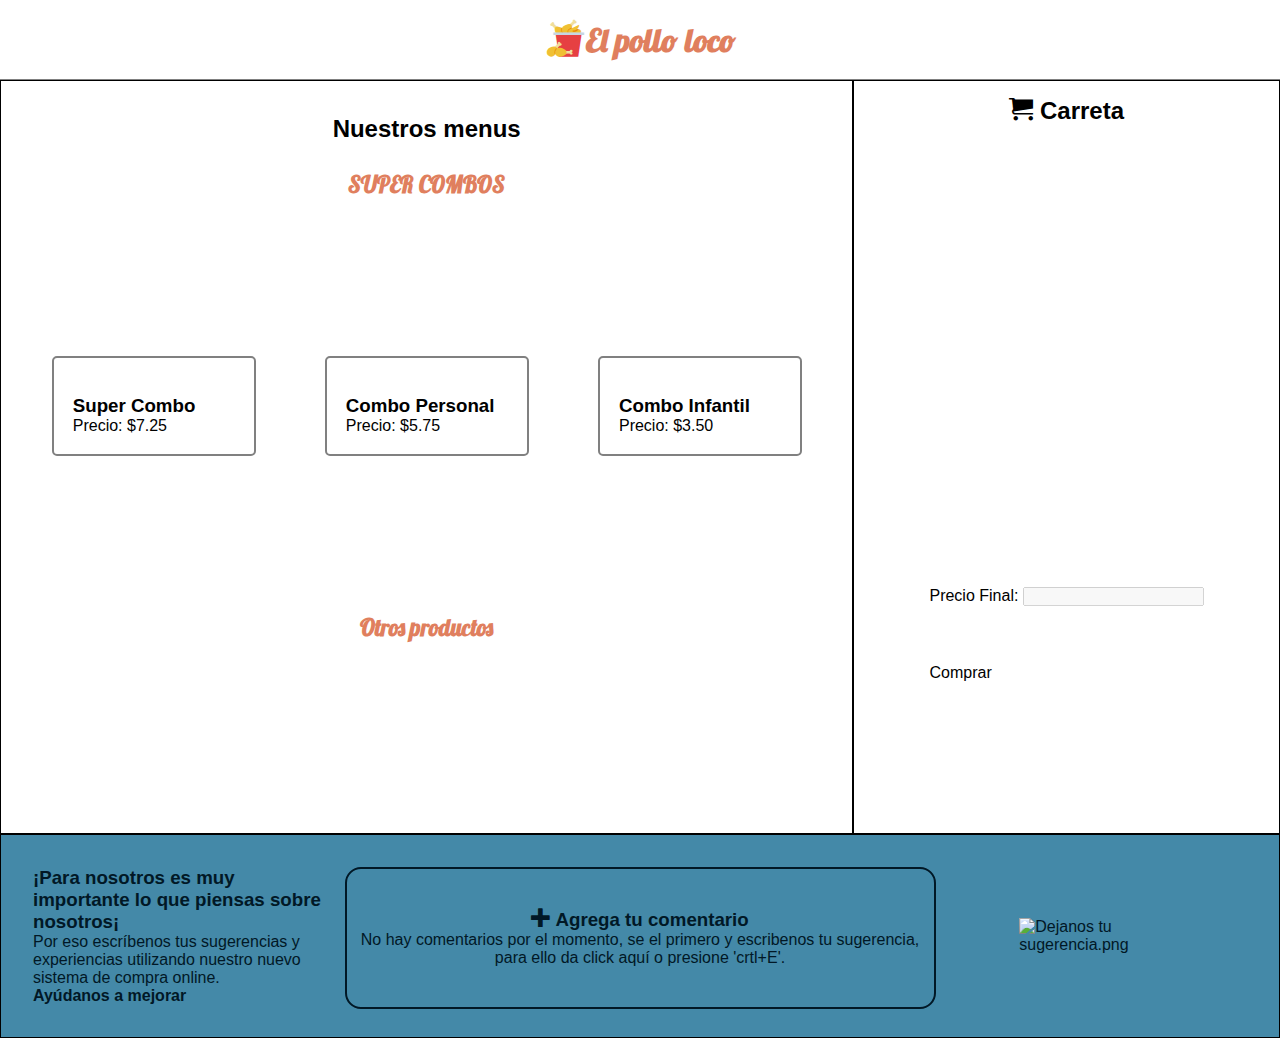
==== index.html @ 919d59e5 "Sugerencias 6" ====
<!DOCTYPE html>
<html lang="en">
<head>
    <meta charset="UTF-8">
    <meta http-equiv="X-UA-Compatible" content="IE=edge">
    <meta name="viewport" content="width=device-width, initial-scale=1.0">
    <title>El Pollo loco</title>
    <link rel="stylesheet" href="css/iconos/style.css">
    <link rel="stylesheet" href="css/style.css">
    <link rel="stylesheet" href="css/caja-sugerencias.css">
</head>
<body>
    <header class="header">
        <span class="icon-fried-chicken"><span class="path1"></span><span class="path2"></span><span class="path3"></span><span class="path4"></span><span class="path5"></span><span class="path6"></span><span class="path7"></span><span class="path8"></span><span class="path9"></span><span class="path10"></span><span class="path11"></span><span class="path12"></span><span class="path13"></span><span class="path14"></span><span class="path15"></span><span class="path16"></span></span>
        <h1>El pollo loco</h1>
    </header>
    <section class="grid" id="body">
        <article id="" class="myMenus">
            <h1>Nuestros menus</h1>
            <div id="Menus">
                <div class="h3">
                    <h3 >SUPER COMBOS</h3>
                </div>
                <div class="antes">
                    <input type="radio" name="combos" id="superCombo">
                    <label for="superCombo">
                        <div class="caja">
                            <div class="imagen-combo">
                                <img src="imgs/combo-grande.png" alt="">
                            </div>
                            <div class="texto-combo">
                                <h3>Super Combo </h3>
                                <p>Precio: $7.25</p>
                            </div>
                        </div>
    
                    </label>
                </div>
                <div class="antes">
                    <input type="radio" name="combos" id="comboPersonal">
                    <label for="comboPersonal">
                        <div class="caja">
                            <div class="imagen-combo">
                                <img src="imgs/combo-grande.png" alt="">
                            </div>
                            <div class="texto-combo">
                                <h3>Combo Personal</h3>
                                <p>Precio: $5.75</p>
                            </div>
                        </div>
    
                    </label>
                </div>
                <div class="antes">
                    <input type="radio" name="combos" id="comboInfantil">
                    <label for="comboInfantil">
                        <div class="caja">
                            <div class="imagen-combo">
                                <img src="imgs/combo-grande.png" alt="">
                            </div>
                            <div class="texto-combo">
                                <h3>Combo Infantil</h3>
                                <p>Precio: $3.50</p>
                            </div>
                        </div>
    
                    </label>
                </div>
                <div class="h3">
                    <h3 >Otros productos</h3>
                </div>
            </div>



        </article>
        <article id="carrito" class="articles">   
            <h1><span class="icon-cart"></span> Carreta</h1>
            <div id="menu">
                
            </div>
            <div id="demas">

            </div>
            <div>
                <div class="precioInput">
                    <label for="txtFinal">Precio Final: </label>
                    <input type="number" name="" id="txtFinal" disabled>
                </div>
                <div class="btnComprar">
                    <p>Comprar</p>
                </div>
            </div>
        </article>
    </section>
    <aside id="contenedor-sugerencias">
        <article id="caja-sugerencias">
            <div id="caja-span-sugerencia">
                <h3>¡Para nosotros es muy importante lo que piensas sobre nosotros¡</h3>
                <p>Por eso escríbenos tus sugerencias y experiencias utilizando 
                    nuestro nuevo sistema de compra online.</p>
                <h4>Ayúdanos a mejorar</h4>
            </div>
            <div id="caja-text-sugerencia">
                <div id="comentarios" class="comentarios">
                    <h3><span class="icon-plus"></span> Agrega tu comentario</h3>
                    <p>No hay comentarios por el momento, se el primero y escribenos tu sugerencia, para ello 
                        da click aquí o presione 'crtl+E'.</p>
                </div>
                <div id="comentarioSee" class="comentarios hidden">
                    <h4>Alguien comento:</h4>
                    <p id="mensaje"></p>
                </div>
                <textarea name="txtSugerencia" id="txtSugerencia" class="hidden txtSugerencia" cols="50" rows="8" placeholder="Escribenos tus ideas y experiencias..."></textarea>
            </div>
            <div id="caja-img-sugerencia">
                <img src="imgs/suggestion-icon.svg" alt="Dejanos tu sugerencia.png" class="img-1">
            </div>
        </article>
    </aside>
    <script src="js/combos.js"></script>
    <script src="js/sugerencia.js"></script>
</body>
</html>
---- css/iconos/style.css ----
@font-face {
  font-family: 'icomoon';
  src:  url('fonts/icomoon.eot?no8ann');
  src:  url('fonts/icomoon.eot?no8ann#iefix') format('embedded-opentype'),
    url('fonts/icomoon.ttf?no8ann') format('truetype'),
    url('fonts/icomoon.woff?no8ann') format('woff'),
    url('fonts/icomoon.svg?no8ann#icomoon') format('svg');
  font-weight: normal;
  font-style: normal;
  font-display: block;
}

[class^="icon-"], [class*=" icon-"] {
  /* use !important to prevent issues with browser extensions that change fonts */
  font-family: 'icomoon' !important;
  speak: never;
  font-style: normal;
  font-weight: normal;
  font-variant: normal;
  text-transform: none;
  line-height: 1;

  /* Better Font Rendering =========== */
  -webkit-font-smoothing: antialiased;
  -moz-osx-font-smoothing: grayscale;
}

.icon-fried-chicken .path1:before {
  content: "\e900";
  color: rgb(240, 222, 156);
}
.icon-fried-chicken .path2:before {
  content: "\e901";
  margin-left: -1em;
  color: rgb(240, 192, 51);
}
.icon-fried-chicken .path3:before {
  content: "\e902";
  margin-left: -1em;
  color: rgb(234, 136, 4);
}
.icon-fried-chicken .path4:before {
  content: "\e903";
  margin-left: -1em;
  color: rgb(240, 222, 156);
}
.icon-fried-chicken .path5:before {
  content: "\e904";
  margin-left: -1em;
  color: rgb(240, 192, 51);
}
.icon-fried-chicken .path6:before {
  content: "\e905";
  margin-left: -1em;
  color: rgb(234, 136, 4);
}
.icon-fried-chicken .path7:before {
  content: "\e906";
  margin-left: -1em;
  color: rgb(240, 192, 51);
}
.icon-fried-chicken .path8:before {
  content: "\e907";
  margin-left: -1em;
  color: rgb(234, 136, 4);
}
.icon-fried-chicken .path9:before {
  content: "\e908";
  margin-left: -1em;
  color: rgb(198, 214, 226);
}
.icon-fried-chicken .path10:before {
  content: "\e909";
  margin-left: -1em;
  color: rgb(230, 64, 66);
}
.icon-fried-chicken .path11:before {
  content: "\e90a";
  margin-left: -1em;
  color: rgb(240, 222, 156);
}
.icon-fried-chicken .path12:before {
  content: "\e90b";
  margin-left: -1em;
  color: rgb(240, 192, 51);
}
.icon-fried-chicken .path13:before {
  content: "\e90c";
  margin-left: -1em;
  color: rgb(240, 192, 51);
}
.icon-fried-chicken .path14:before {
  content: "\eaf8";
  margin-left: -1em;
  color: rgb(240, 222, 156);
}
.icon-fried-chicken .path15:before {
  content: "\eaf9";
  margin-left: -1em;
  color: rgb(234, 136, 4);
}
.icon-fried-chicken .path16:before {
  content: "\eafa";
  margin-left: -1em;
  color: rgb(240, 192, 51);
}
.icon-home:before {
  content: "\e90d";
}
.icon-home2:before {
  content: "\e90e";
}
.icon-home3:before {
  content: "\e90f";
}
.icon-office:before {
  content: "\e910";
}
.icon-newspaper:before {
  content: "\e911";
}
.icon-pencil:before {
  content: "\e912";
}
.icon-pencil2:before {
  content: "\e913";
}
.icon-quill:before {
  content: "\e914";
}
.icon-pen:before {
  content: "\e915";
}
.icon-blog:before {
  content: "\e916";
}
.icon-eyedropper:before {
  content: "\e917";
}
.icon-droplet:before {
  content: "\e918";
}
.icon-paint-format:before {
  content: "\e919";
}
.icon-image:before {
  content: "\e91a";
}
.icon-images:before {
  content: "\e91b";
}
.icon-camera:before {
  content: "\e91c";
}
.icon-headphones:before {
  content: "\e91d";
}
.icon-music:before {
  content: "\e91e";
}
.icon-play:before {
  content: "\e91f";
}
.icon-film:before {
  content: "\e920";
}
.icon-video-camera:before {
  content: "\e921";
}
.icon-dice:before {
  content: "\e922";
}
.icon-pacman:before {
  content: "\e923";
}
.icon-spades:before {
  content: "\e924";
}
.icon-clubs:before {
  content: "\e925";
}
.icon-diamonds:before {
  content: "\e926";
}
.icon-bullhorn:before {
  content: "\e927";
}
.icon-connection:before {
  content: "\e928";
}
.icon-podcast:before {
  content: "\e929";
}
.icon-feed:before {
  content: "\e92a";
}
.icon-mic:before {
  content: "\e92b";
}
.icon-book:before {
  content: "\e92c";
}
.icon-books:before {
  content: "\e92d";
}
.icon-library:before {
  content: "\e92e";
}
.icon-file-text:before {
  content: "\e92f";
}
.icon-profile:before {
  content: "\e930";
}
.icon-file-empty:before {
  content: "\e931";
}
.icon-files-empty:before {
  content: "\e932";
}
.icon-file-text2:before {
  content: "\e933";
}
.icon-file-picture:before {
  content: "\e934";
}
.icon-file-music:before {
  content: "\e935";
}
.icon-file-play:before {
  content: "\e936";
}
.icon-file-video:before {
  content: "\e937";
}
.icon-file-zip:before {
  content: "\e938";
}
.icon-copy:before {
  content: "\e939";
}
.icon-paste:before {
  content: "\e93a";
}
.icon-stack:before {
  content: "\e93b";
}
.icon-folder:before {
  content: "\e93c";
}
.icon-folder-open:before {
  content: "\e93d";
}
.icon-folder-plus:before {
  content: "\e93e";
}
.icon-folder-minus:before {
  content: "\e93f";
}
.icon-folder-download:before {
  content: "\e940";
}
.icon-folder-upload:before {
  content: "\e941";
}
.icon-price-tag:before {
  content: "\e942";
}
.icon-price-tags:before {
  content: "\e943";
}
.icon-barcode:before {
  content: "\e944";
}
.icon-qrcode:before {
  content: "\e945";
}
.icon-ticket:before {
  content: "\e946";
}
.icon-cart:before {
  content: "\e947";
}
.icon-coin-dollar:before {
  content: "\e948";
}
.icon-coin-euro:before {
  content: "\e949";
}
.icon-coin-pound:before {
  content: "\e94a";
}
.icon-coin-yen:before {
  content: "\e94b";
}
.icon-credit-card:before {
  content: "\e94c";
}
.icon-calculator:before {
  content: "\e94d";
}
.icon-lifebuoy:before {
  content: "\e94e";
}
.icon-phone:before {
  content: "\e94f";
}
.icon-phone-hang-up:before {
  content: "\e950";
}
.icon-address-book:before {
  content: "\e951";
}
.icon-envelop:before {
  content: "\e952";
}
.icon-pushpin:before {
  content: "\e953";
}
.icon-location:before {
  content: "\e954";
}
.icon-location2:before {
  content: "\e955";
}
.icon-compass:before {
  content: "\e956";
}
.icon-compass2:before {
  content: "\e957";
}
.icon-map:before {
  content: "\e958";
}
.icon-map2:before {
  content: "\e959";
}
.icon-history:before {
  content: "\e95a";
}
.icon-clock:before {
  content: "\e95b";
}
.icon-clock2:before {
  content: "\e95c";
}
.icon-alarm:before {
  content: "\e95d";
}
.icon-bell:before {
  content: "\e95e";
}
.icon-stopwatch:before {
  content: "\e95f";
}
.icon-calendar:before {
  content: "\e960";
}
.icon-printer:before {
  content: "\e961";
}
.icon-keyboard:before {
  content: "\e962";
}
.icon-display:before {
  content: "\e963";
}
.icon-laptop:before {
  content: "\e964";
}
.icon-mobile:before {
  content: "\e965";
}
.icon-mobile2:before {
  content: "\e966";
}
.icon-tablet:before {
  content: "\e967";
}
.icon-tv:before {
  content: "\e968";
}
.icon-drawer:before {
  content: "\e969";
}
.icon-drawer2:before {
  content: "\e96a";
}
.icon-box-add:before {
  content: "\e96b";
}
.icon-box-remove:before {
  content: "\e96c";
}
.icon-download:before {
  content: "\e96d";
}
.icon-upload:before {
  content: "\e96e";
}
.icon-floppy-disk:before {
  content: "\e96f";
}
.icon-drive:before {
  content: "\e970";
}
.icon-database:before {
  content: "\e971";
}
.icon-undo:before {
  content: "\e972";
}
.icon-redo:before {
  content: "\e973";
}
.icon-undo2:before {
  content: "\e974";
}
.icon-redo2:before {
  content: "\e975";
}
.icon-forward:before {
  content: "\e976";
}
.icon-reply:before {
  content: "\e977";
}
.icon-bubble:before {
  content: "\e978";
}
.icon-bubbles:before {
  content: "\e979";
}
.icon-bubbles2:before {
  content: "\e97a";
}
.icon-bubble2:before {
  content: "\e97b";
}
.icon-bubbles3:before {
  content: "\e97c";
}
.icon-bubbles4:before {
  content: "\e97d";
}
.icon-user:before {
  content: "\e97e";
}
.icon-users:before {
  content: "\e97f";
}
.icon-user-plus:before {
  content: "\e980";
}
.icon-user-minus:before {
  content: "\e981";
}
.icon-user-check:before {
  content: "\e982";
}
.icon-user-tie:before {
  content: "\e983";
}
.icon-quotes-left:before {
  content: "\e984";
}
.icon-quotes-right:before {
  content: "\e985";
}
.icon-hour-glass:before {
  content: "\e986";
}
.icon-spinner:before {
  content: "\e987";
}
.icon-spinner2:before {
  content: "\e988";
}
.icon-spinner3:before {
  content: "\e989";
}
.icon-spinner4:before {
  content: "\e98a";
}
.icon-spinner5:before {
  content: "\e98b";
}
.icon-spinner6:before {
  content: "\e98c";
}
.icon-spinner7:before {
  content: "\e98d";
}
.icon-spinner8:before {
  content: "\e98e";
}
.icon-spinner9:before {
  content: "\e98f";
}
.icon-spinner10:before {
  content: "\e990";
}
.icon-spinner11:before {
  content: "\e991";
}
.icon-binoculars:before {
  content: "\e992";
}
.icon-search:before {
  content: "\e993";
}
.icon-zoom-in:before {
  content: "\e994";
}
.icon-zoom-out:before {
  content: "\e995";
}
.icon-enlarge:before {
  content: "\e996";
}
.icon-shrink:before {
  content: "\e997";
}
.icon-enlarge2:before {
  content: "\e998";
}
.icon-shrink2:before {
  content: "\e999";
}
.icon-key:before {
  content: "\e99a";
}
.icon-key2:before {
  content: "\e99b";
}
.icon-lock:before {
  content: "\e99c";
}
.icon-unlocked:before {
  content: "\e99d";
}
.icon-wrench:before {
  content: "\e99e";
}
.icon-equalizer:before {
  content: "\e99f";
}
.icon-equalizer2:before {
  content: "\e9a0";
}
.icon-cog:before {
  content: "\e9a1";
}
.icon-cogs:before {
  content: "\e9a2";
}
.icon-hammer:before {
  content: "\e9a3";
}
.icon-magic-wand:before {
  content: "\e9a4";
}
.icon-aid-kit:before {
  content: "\e9a5";
}
.icon-bug:before {
  content: "\e9a6";
}
.icon-pie-chart:before {
  content: "\e9a7";
}
.icon-stats-dots:before {
  content: "\e9a8";
}
.icon-stats-bars:before {
  content: "\e9a9";
}
.icon-stats-bars2:before {
  content: "\e9aa";
}
.icon-trophy:before {
  content: "\e9ab";
}
.icon-gift:before {
  content: "\e9ac";
}
.icon-glass:before {
  content: "\e9ad";
}
.icon-glass2:before {
  content: "\e9ae";
}
.icon-mug:before {
  content: "\e9af";
}
.icon-spoon-knife:before {
  content: "\e9b0";
}
.icon-leaf:before {
  content: "\e9b1";
}
.icon-rocket:before {
  content: "\e9b2";
}
.icon-meter:before {
  content: "\e9b3";
}
.icon-meter2:before {
  content: "\e9b4";
}
.icon-hammer2:before {
  content: "\e9b5";
}
.icon-fire:before {
  content: "\e9b6";
}
.icon-lab:before {
  content: "\e9b7";
}
.icon-magnet:before {
  content: "\e9b8";
}
.icon-bin:before {
  content: "\e9b9";
}
.icon-bin2:before {
  content: "\e9ba";
}
.icon-briefcase:before {
  content: "\e9bb";
}
.icon-airplane:before {
  content: "\e9bc";
}
.icon-truck:before {
  content: "\e9bd";
}
.icon-road:before {
  content: "\e9be";
}
.icon-accessibility:before {
  content: "\e9bf";
}
.icon-target:before {
  content: "\e9c0";
}
.icon-shield:before {
  content: "\e9c1";
}
.icon-power:before {
  content: "\e9c2";
}
.icon-switch:before {
  content: "\e9c3";
}
.icon-power-cord:before {
  content: "\e9c4";
}
.icon-clipboard:before {
  content: "\e9c5";
}
.icon-list-numbered:before {
  content: "\e9c6";
}
.icon-list:before {
  content: "\e9c7";
}
.icon-list2:before {
  content: "\e9c8";
}
.icon-tree:before {
  content: "\e9c9";
}
.icon-menu:before {
  content: "\e9ca";
}
.icon-menu2:before {
  content: "\e9cb";
}
.icon-menu3:before {
  content: "\e9cc";
}
.icon-menu4:before {
  content: "\e9cd";
}
.icon-cloud:before {
  content: "\e9ce";
}
.icon-cloud-download:before {
  content: "\e9cf";
}
.icon-cloud-upload:before {
  content: "\e9d0";
}
.icon-cloud-check:before {
  content: "\e9d1";
}
.icon-download2:before {
  content: "\e9d2";
}
.icon-upload2:before {
  content: "\e9d3";
}
.icon-download3:before {
  content: "\e9d4";
}
.icon-upload3:before {
  content: "\e9d5";
}
.icon-sphere:before {
  content: "\e9d6";
}
.icon-earth:before {
  content: "\e9d7";
}
.icon-link:before {
  content: "\e9d8";
}
.icon-flag:before {
  content: "\e9d9";
}
.icon-attachment:before {
  content: "\e9da";
}
.icon-eye:before {
  content: "\e9db";
}
.icon-eye-plus:before {
  content: "\e9dc";
}
.icon-eye-minus:before {
  content: "\e9dd";
}
.icon-eye-blocked:before {
  content: "\e9de";
}
.icon-bookmark:before {
  content: "\e9df";
}
.icon-bookmarks:before {
  content: "\e9e0";
}
.icon-sun:before {
  content: "\e9e1";
}
.icon-contrast:before {
  content: "\e9e2";
}
.icon-brightness-contrast:before {
  content: "\e9e3";
}
.icon-star-empty:before {
  content: "\e9e4";
}
.icon-star-half:before {
  content: "\e9e5";
}
.icon-star-full:before {
  content: "\e9e6";
}
.icon-heart:before {
  content: "\e9e7";
}
.icon-heart-broken:before {
  content: "\e9e8";
}
.icon-man:before {
  content: "\e9e9";
}
.icon-woman:before {
  content: "\e9ea";
}
.icon-man-woman:before {
  content: "\e9eb";
}
.icon-happy:before {
  content: "\e9ec";
}
.icon-happy2:before {
  content: "\e9ed";
}
.icon-smile:before {
  content: "\e9ee";
}
.icon-smile2:before {
  content: "\e9ef";
}
.icon-tongue:before {
  content: "\e9f0";
}
.icon-tongue2:before {
  content: "\e9f1";
}
.icon-sad:before {
  content: "\e9f2";
}
.icon-sad2:before {
  content: "\e9f3";
}
.icon-wink:before {
  content: "\e9f4";
}
.icon-wink2:before {
  content: "\e9f5";
}
.icon-grin:before {
  content: "\e9f6";
}
.icon-grin2:before {
  content: "\e9f7";
}
.icon-cool:before {
  content: "\e9f8";
}
.icon-cool2:before {
  content: "\e9f9";
}
.icon-angry:before {
  content: "\e9fa";
}
.icon-angry2:before {
  content: "\e9fb";
}
.icon-evil:before {
  content: "\e9fc";
}
.icon-evil2:before {
  content: "\e9fd";
}
.icon-shocked:before {
  content: "\e9fe";
}
.icon-shocked2:before {
  content: "\e9ff";
}
.icon-baffled:before {
  content: "\ea00";
}
.icon-baffled2:before {
  content: "\ea01";
}
.icon-confused:before {
  content: "\ea02";
}
.icon-confused2:before {
  content: "\ea03";
}
.icon-neutral:before {
  content: "\ea04";
}
.icon-neutral2:before {
  content: "\ea05";
}
.icon-hipster:before {
  content: "\ea06";
}
.icon-hipster2:before {
  content: "\ea07";
}
.icon-wondering:before {
  content: "\ea08";
}
.icon-wondering2:before {
  content: "\ea09";
}
.icon-sleepy:before {
  content: "\ea0a";
}
.icon-sleepy2:before {
  content: "\ea0b";
}
.icon-frustrated:before {
  content: "\ea0c";
}
.icon-frustrated2:before {
  content: "\ea0d";
}
.icon-crying:before {
  content: "\ea0e";
}
.icon-crying2:before {
  content: "\ea0f";
}
.icon-point-up:before {
  content: "\ea10";
}
.icon-point-right:before {
  content: "\ea11";
}
.icon-point-down:before {
  content: "\ea12";
}
.icon-point-left:before {
  content: "\ea13";
}
.icon-warning:before {
  content: "\ea14";
}
.icon-notification:before {
  content: "\ea15";
}
.icon-question:before {
  content: "\ea16";
}
.icon-plus:before {
  content: "\ea17";
}
.icon-minus:before {
  content: "\ea18";
}
.icon-info:before {
  content: "\ea19";
}
.icon-cancel-circle:before {
  content: "\ea1a";
}
.icon-blocked:before {
  content: "\ea1b";
}
.icon-cross:before {
  content: "\ea1c";
}
.icon-checkmark:before {
  content: "\ea1d";
}
.icon-checkmark2:before {
  content: "\ea1e";
}
.icon-spell-check:before {
  content: "\ea1f";
}
.icon-enter:before {
  content: "\ea20";
}
.icon-exit:before {
  content: "\ea21";
}
.icon-play2:before {
  content: "\ea22";
}
.icon-pause:before {
  content: "\ea23";
}
.icon-stop:before {
  content: "\ea24";
}
.icon-previous:before {
  content: "\ea25";
}
.icon-next:before {
  content: "\ea26";
}
.icon-backward:before {
  content: "\ea27";
}
.icon-forward2:before {
  content: "\ea28";
}
.icon-play3:before {
  content: "\ea29";
}
.icon-pause2:before {
  content: "\ea2a";
}
.icon-stop2:before {
  content: "\ea2b";
}
.icon-backward2:before {
  content: "\ea2c";
}
.icon-forward3:before {
  content: "\ea2d";
}
.icon-first:before {
  content: "\ea2e";
}
.icon-last:before {
  content: "\ea2f";
}
.icon-previous2:before {
  content: "\ea30";
}
.icon-next2:before {
  content: "\ea31";
}
.icon-eject:before {
  content: "\ea32";
}
.icon-volume-high:before {
  content: "\ea33";
}
.icon-volume-medium:before {
  content: "\ea34";
}
.icon-volume-low:before {
  content: "\ea35";
}
.icon-volume-mute:before {
  content: "\ea36";
}
.icon-volume-mute2:before {
  content: "\ea37";
}
.icon-volume-increase:before {
  content: "\ea38";
}
.icon-volume-decrease:before {
  content: "\ea39";
}
.icon-loop:before {
  content: "\ea3a";
}
.icon-loop2:before {
  content: "\ea3b";
}
.icon-infinite:before {
  content: "\ea3c";
}
.icon-shuffle:before {
  content: "\ea3d";
}
.icon-arrow-up-left:before {
  content: "\ea3e";
}
.icon-arrow-up:before {
  content: "\ea3f";
}
.icon-arrow-up-right:before {
  content: "\ea40";
}
.icon-arrow-right:before {
  content: "\ea41";
}
.icon-arrow-down-right:before {
  content: "\ea42";
}
.icon-arrow-down:before {
  content: "\ea43";
}
.icon-arrow-down-left:before {
  content: "\ea44";
}
.icon-arrow-left:before {
  content: "\ea45";
}
.icon-arrow-up-left2:before {
  content: "\ea46";
}
.icon-arrow-up2:before {
  content: "\ea47";
}
.icon-arrow-up-right2:before {
  content: "\ea48";
}
.icon-arrow-right2:before {
  content: "\ea49";
}
.icon-arrow-down-right2:before {
  content: "\ea4a";
}
.icon-arrow-down2:before {
  content: "\ea4b";
}
.icon-arrow-down-left2:before {
  content: "\ea4c";
}
.icon-arrow-left2:before {
  content: "\ea4d";
}
.icon-circle-up:before {
  content: "\ea4e";
}
.icon-circle-right:before {
  content: "\ea4f";
}
.icon-circle-down:before {
  content: "\ea50";
}
.icon-circle-left:before {
  content: "\ea51";
}
.icon-tab:before {
  content: "\ea52";
}
.icon-move-up:before {
  content: "\ea53";
}
.icon-move-down:before {
  content: "\ea54";
}
.icon-sort-alpha-asc:before {
  content: "\ea55";
}
.icon-sort-alpha-desc:before {
  content: "\ea56";
}
.icon-sort-numeric-asc:before {
  content: "\ea57";
}
.icon-sort-numberic-desc:before {
  content: "\ea58";
}
.icon-sort-amount-asc:before {
  content: "\ea59";
}
.icon-sort-amount-desc:before {
  content: "\ea5a";
}
.icon-command:before {
  content: "\ea5b";
}
.icon-shift:before {
  content: "\ea5c";
}
.icon-ctrl:before {
  content: "\ea5d";
}
.icon-opt:before {
  content: "\ea5e";
}
.icon-checkbox-checked:before {
  content: "\ea5f";
}
.icon-checkbox-unchecked:before {
  content: "\ea60";
}
.icon-radio-checked:before {
  content: "\ea61";
}
.icon-radio-checked2:before {
  content: "\ea62";
}
.icon-radio-unchecked:before {
  content: "\ea63";
}
.icon-crop:before {
  content: "\ea64";
}
.icon-make-group:before {
  content: "\ea65";
}
.icon-ungroup:before {
  content: "\ea66";
}
.icon-scissors:before {
  content: "\ea67";
}
.icon-filter:before {
  content: "\ea68";
}
.icon-font:before {
  content: "\ea69";
}
.icon-ligature:before {
  content: "\ea6a";
}
.icon-ligature2:before {
  content: "\ea6b";
}
.icon-text-height:before {
  content: "\ea6c";
}
.icon-text-width:before {
  content: "\ea6d";
}
.icon-font-size:before {
  content: "\ea6e";
}
.icon-bold:before {
  content: "\ea6f";
}
.icon-underline:before {
  content: "\ea70";
}
.icon-italic:before {
  content: "\ea71";
}
.icon-strikethrough:before {
  content: "\ea72";
}
.icon-omega:before {
  content: "\ea73";
}
.icon-sigma:before {
  content: "\ea74";
}
.icon-page-break:before {
  content: "\ea75";
}
.icon-superscript:before {
  content: "\ea76";
}
.icon-subscript:before {
  content: "\ea77";
}
.icon-superscript2:before {
  content: "\ea78";
}
.icon-subscript2:before {
  content: "\ea79";
}
.icon-text-color:before {
  content: "\ea7a";
}
.icon-pagebreak:before {
  content: "\ea7b";
}
.icon-clear-formatting:before {
  content: "\ea7c";
}
.icon-table:before {
  content: "\ea7d";
}
.icon-table2:before {
  content: "\ea7e";
}
.icon-insert-template:before {
  content: "\ea7f";
}
.icon-pilcrow:before {
  content: "\ea80";
}
.icon-ltr:before {
  content: "\ea81";
}
.icon-rtl:before {
  content: "\ea82";
}
.icon-section:before {
  content: "\ea83";
}
.icon-paragraph-left:before {
  content: "\ea84";
}
.icon-paragraph-center:before {
  content: "\ea85";
}
.icon-paragraph-right:before {
  content: "\ea86";
}
.icon-paragraph-justify:before {
  content: "\ea87";
}
.icon-indent-increase:before {
  content: "\ea88";
}
.icon-indent-decrease:before {
  content: "\ea89";
}
.icon-share:before {
  content: "\ea8a";
}
.icon-new-tab:before {
  content: "\ea8b";
}
.icon-embed:before {
  content: "\ea8c";
}
.icon-embed2:before {
  content: "\ea8d";
}
.icon-terminal:before {
  content: "\ea8e";
}
.icon-share2:before {
  content: "\ea8f";
}
.icon-mail:before {
  content: "\ea90";
}
.icon-mail2:before {
  content: "\ea91";
}
.icon-mail3:before {
  content: "\ea92";
}
.icon-mail4:before {
  content: "\ea93";
}
.icon-amazon:before {
  content: "\ea94";
}
.icon-google:before {
  content: "\ea95";
}
.icon-google2:before {
  content: "\ea96";
}
.icon-google3:before {
  content: "\ea97";
}
.icon-google-plus:before {
  content: "\ea98";
}
.icon-google-plus2:before {
  content: "\ea99";
}
.icon-google-plus3:before {
  content: "\ea9a";
}
.icon-hangouts:before {
  content: "\ea9b";
}
.icon-google-drive:before {
  content: "\ea9c";
}
.icon-facebook:before {
  content: "\ea9d";
}
.icon-facebook2:before {
  content: "\ea9e";
}
.icon-instagram:before {
  content: "\ea9f";
}
.icon-whatsapp:before {
  content: "\eaa0";
}
.icon-spotify:before {
  content: "\eaa1";
}
.icon-telegram:before {
  content: "\eaa2";
}
.icon-twitter:before {
  content: "\eaa3";
}
.icon-vine:before {
  content: "\eaa4";
}
.icon-vk:before {
  content: "\eaa5";
}
.icon-renren:before {
  content: "\eaa6";
}
.icon-sina-weibo:before {
  content: "\eaa7";
}
.icon-rss:before {
  content: "\eaa8";
}
.icon-rss2:before {
  content: "\eaa9";
}
.icon-youtube:before {
  content: "\eaaa";
}
.icon-youtube2:before {
  content: "\eaab";
}
.icon-twitch:before {
  content: "\eaac";
}
.icon-vimeo:before {
  content: "\eaad";
}
.icon-vimeo2:before {
  content: "\eaae";
}
.icon-lanyrd:before {
  content: "\eaaf";
}
.icon-flickr:before {
  content: "\eab0";
}
.icon-flickr2:before {
  content: "\eab1";
}
.icon-flickr3:before {
  content: "\eab2";
}
.icon-flickr4:before {
  content: "\eab3";
}
.icon-dribbble:before {
  content: "\eab4";
}
.icon-behance:before {
  content: "\eab5";
}
.icon-behance2:before {
  content: "\eab6";
}
.icon-deviantart:before {
  content: "\eab7";
}
.icon-500px:before {
  content: "\eab8";
}
.icon-steam:before {
  content: "\eab9";
}
.icon-steam2:before {
  content: "\eaba";
}
.icon-dropbox:before {
  content: "\eabb";
}
.icon-onedrive:before {
  content: "\eabc";
}
.icon-github:before {
  content: "\eabd";
}
.icon-npm:before {
  content: "\eabe";
}
.icon-basecamp:before {
  content: "\eabf";
}
.icon-trello:before {
  content: "\eac0";
}
.icon-wordpress:before {
  content: "\eac1";
}
.icon-joomla:before {
  content: "\eac2";
}
.icon-ello:before {
  content: "\eac3";
}
.icon-blogger:before {
  content: "\eac4";
}
.icon-blogger2:before {
  content: "\eac5";
}
.icon-tumblr:before {
  content: "\eac6";
}
.icon-tumblr2:before {
  content: "\eac7";
}
.icon-yahoo:before {
  content: "\eac8";
}
.icon-yahoo2:before {
  content: "\eac9";
}
.icon-tux:before {
  content: "\eaca";
}
.icon-appleinc:before {
  content: "\eacb";
}
.icon-finder:before {
  content: "\eacc";
}
.icon-android:before {
  content: "\eacd";
}
.icon-windows:before {
  content: "\eace";
}
.icon-windows8:before {
  content: "\eacf";
}
.icon-soundcloud:before {
  content: "\ead0";
}
.icon-soundcloud2:before {
  content: "\ead1";
}
.icon-skype:before {
  content: "\ead2";
}
.icon-reddit:before {
  content: "\ead3";
}
.icon-hackernews:before {
  content: "\ead4";
}
.icon-wikipedia:before {
  content: "\ead5";
}
.icon-linkedin:before {
  content: "\ead6";
}
.icon-linkedin2:before {
  content: "\ead7";
}
.icon-lastfm:before {
  content: "\ead8";
}
.icon-lastfm2:before {
  content: "\ead9";
}
.icon-delicious:before {
  content: "\eada";
}
.icon-stumbleupon:before {
  content: "\eadb";
}
.icon-stumbleupon2:before {
  content: "\eadc";
}
.icon-stackoverflow:before {
  content: "\eadd";
}
.icon-pinterest:before {
  content: "\eade";
}
.icon-pinterest2:before {
  content: "\eadf";
}
.icon-xing:before {
  content: "\eae0";
}
.icon-xing2:before {
  content: "\eae1";
}
.icon-flattr:before {
  content: "\eae2";
}
.icon-foursquare:before {
  content: "\eae3";
}
.icon-yelp:before {
  content: "\eae4";
}
.icon-paypal:before {
  content: "\eae5";
}
.icon-chrome:before {
  content: "\eae6";
}
.icon-firefox:before {
  content: "\eae7";
}
.icon-IE:before {
  content: "\eae8";
}
.icon-edge:before {
  content: "\eae9";
}
.icon-safari:before {
  content: "\eaea";
}
.icon-opera:before {
  content: "\eaeb";
}
.icon-file-pdf:before {
  content: "\eaec";
}
.icon-file-openoffice:before {
  content: "\eaed";
}
.icon-file-word:before {
  content: "\eaee";
}
.icon-file-excel:before {
  content: "\eaef";
}
.icon-libreoffice:before {
  content: "\eaf0";
}
.icon-html-five:before {
  content: "\eaf1";
}
.icon-html-five2:before {
  content: "\eaf2";
}
.icon-css3:before {
  content: "\eaf3";
}
.icon-git:before {
  content: "\eaf4";
}
.icon-codepen:before {
  content: "\eaf5";
}
.icon-svg:before {
  content: "\eaf6";
}
.icon-IcoMoon:before {
  content: "\eaf7";
}
---- css/style.css ----
@import url('https://fonts.googleapis.com/css2?family=Lobster&display=swap');
:root{
    --azul : #275AA9;
    --amarillo: #FFEA04;
    --cafe1:#D3983F;
    --cafe2: #E07F5E;
    --beich: #F2D8C3;
}
*{
    padding: 0;
    margin: 0;
}
body{
    font-family: 'Segoe UI', Tahoma, Geneva, Verdana, sans-serif;
}
.header{
    display: flex;
    justify-content:  center;
    align-items: center;
    padding: 1.2em;
    font-family: 'Lobster', cursive;
    border-bottom: solid gray 1px;
    color: #E07F5E;
}
.header span{
    font-size: 1.6em;
}
#body{
    display: grid;
    grid-template-columns: 1fr 0.5fr;


}
#body article{
   height: 80vh;
   border: solid 1px;
   padding: 1em;
   display: flex;
   flex-direction: column;
   align-items: center;
   justify-content: center;
}
#body article h1{
    font-size:  1.5em;
    font-family: 'Segoe UI', Tahoma, Geneva, Verdana, sans-serif;
    text-align: center;
  
}
.caja{
    border: solid 2px gray;
    width: 200px ;
    height: max-content;
    border-radius: 5px;
    margin: 0  auto;
}
.caja .imagen-combo{
    width: 200px ;
   position: relative;
}
.caja .imagen-combo .btnCheck{
    position: absolute;
    top: 0;
    left: 0;
    font-size: xx-large;
}
.caja .imagen-combo img{
    width: 100%;
}
.caja .texto-combo{
    padding: 1.2em;
}
.antes{
    height: fit-content;
    width: 100%;
    display: flex;
    justify-content: center;
}
#Menus{
    display: grid;
    grid-template-columns: repeat(3, 1fr);

    margin-top: 1%;
    height: 90%;
    width: 100%;
    overflow-y: scroll;
}
input[type = 'radio']{
    display: none;
}
#carrito{
    justify-content: space-between;
}
#carrito div{
    height: 33.33%;
}
.h3{
    color: var(--cafe2); 
    font-family: 'Lobster', cursive;
    grid-column: span 3;
    text-align: center;
    font-size: 1.2em;
    height: min-content;
    padding: 1em;
}
#menu .comida{
    width: 100%;
    display: flex;
    align-items: center;
    
}
#menu .comida div{
    padding: 1em;
}


@media (max-width: 768px) {
    #body{
        grid-template-columns: 1fr 0.5fr;
    
        
    }
}
---- css/caja-sugerencias.css ----
:root{
    --azul : #275AA9;
    --azul2 : #4489A8;
    --azulFuerte : #011826;
    --azuelSuave: #2B97E4;
    --amarillo: #FFEA04;
    --cafe1:#D3983F;
    --cafe2: #E07F5E;
    --beich: #F2D8C3;
}

#contenedor-sugerencias{
    font-family: 'Segoe UI', Tahoma, Geneva, Verdana, sans-serif;
    border: black solid 1px;
    background-color: var(--azul2);
    padding: 2em;
}

#caja-sugerencias{
    display: grid;
    grid-template-columns: 0.5fr 1fr 0.5fr;
    color: var(--azulFuerte);
    gap: 1em;
}

.txtSugerencia{
    background-color: var(--azuel2);
    color: var(--azulFuerte);
    border: var(--azulFuerte) solid 2px;
    border-radius: 1rem;
    padding: 1em;
    width: 100%;
    max-width: 100%;
    font-family: 'Segoe UI', Tahoma, Geneva, Verdana, sans-serif;
    resize: none;
    outline: none;
    background-color: var(--azuelSuave);
}

.comentarios{
    display: flex;
    justify-content: center;
    align-items: center;
    flex-direction: column;
    text-align: center;
    border: var(--azulFuerte) solid 2px;
    border-radius: 1rem;
    height: 100%;
    max-height: 100%;
}

#txtSugerencia::placeholder{
    color: var(--azulFuerte);
}

.hidden{
    display:none;
}

#caja-img-sugerencia{
    display: flex;
    justify-content: center;
    align-items: center;
}

.img-1{
    display: block;
    width: 10em;
    max-width: 10em;
}

@media (max-width: 768px) {
    #caja-sugerencias{
        grid-template-columns: 1fr;
        padding: 1em;
        box-sizing: content-box;
    }
}
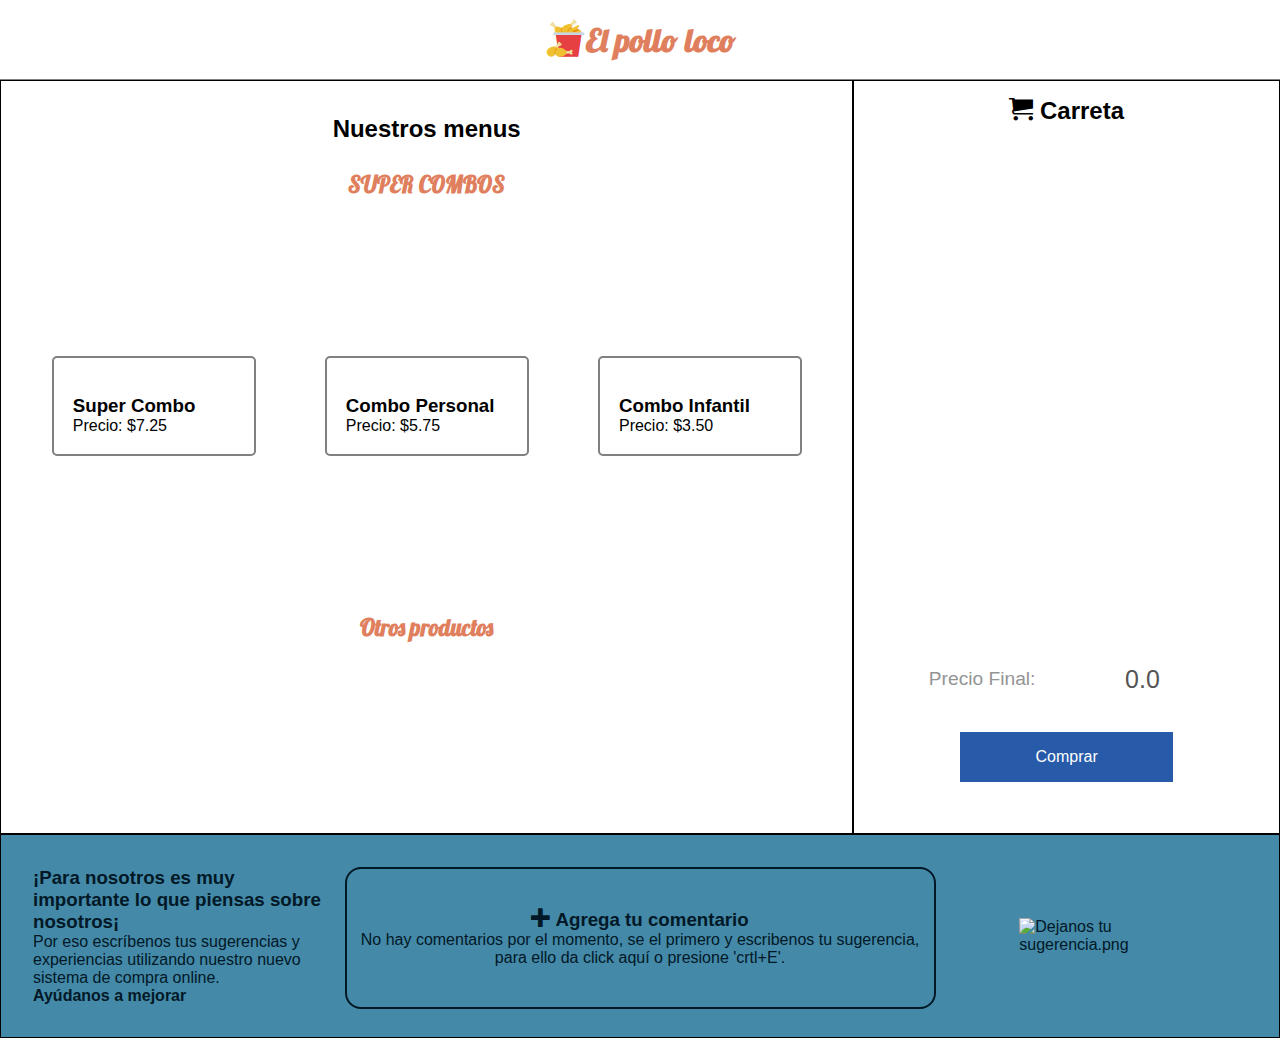
==== commit 02abcbfc: "index" ====
--- a/index.html
+++ b/index.html
@@ -8,6 +8,7 @@
     <link rel="stylesheet" href="css/iconos/style.css">
     <link rel="stylesheet" href="css/style.css">
     <link rel="stylesheet" href="css/caja-sugerencias.css">
+    <script src="js/sugerencia.js"></script>
 </head>
 <body>
     <header class="header">
@@ -76,16 +77,21 @@
         </article>
         <article id="carrito" class="articles">   
             <h1><span class="icon-cart"></span> Carreta</h1>
-            <div id="menu">
-                
+            <div id="compras">
+                <div id="compras2">
+                    <div id="menu">
+                    
+                    </div>
+                    <div id="demas">
+        
+                    </div>
+                </div>
             </div>
-            <div id="demas">
-
-            </div>
+           
             <div>
                 <div class="precioInput">
                     <label for="txtFinal">Precio Final: </label>
-                    <input type="number" name="" id="txtFinal" disabled>
+                    <input type="number" name="" id="txtFinal" value="0.0"disabled>
                 </div>
                 <div class="btnComprar">
                     <p>Comprar</p>
@@ -119,6 +125,5 @@
         </article>
     </aside>
     <script src="js/combos.js"></script>
-    <script src="js/sugerencia.js"></script>
 </body>
 </html>--- a/css/style.css
+++ b/css/style.css
@@ -12,6 +12,7 @@
 }
 body{
     font-family: 'Segoe UI', Tahoma, Geneva, Verdana, sans-serif;
+    overflow-x: hidden;
 }
 .header{
     display: flex;
@@ -35,10 +36,13 @@
    height: 80vh;
    border: solid 1px;
    padding: 1em;
-   display: flex;
-   flex-direction: column;
-   align-items: center;
-   justify-content: center;
+
+}
+#body .myMenus{
+    display: flex;
+    flex-direction: column;
+    align-items: center;
+    justify-content: center;
 }
 #body article h1{
     font-size:  1.5em;
@@ -88,10 +92,22 @@
     display: none;
 }
 #carrito{
-    justify-content: space-between;
+   display: grid;
+   grid-template-rows: repeat(4,1fr);
 }
 #carrito div{
-    height: 33.33%;
+    height: 50%;
+}
+#compras{
+    grid-row: span 2;
+    height: 100%;
+}
+#compras>#compras2{
+    overflow-y: auto;
+    height: 100%;
+}
+#compras>#compras2>div{
+    height: 50%;
 }
 .h3{
     color: var(--cafe2); 
@@ -111,7 +127,42 @@
 #menu .comida div{
     padding: 1em;
 }
-
+.btnComprar, .precioInput{
+    grid-row: 3/4;
+    padding: 1em;
+    font-family: sans-serif;
+    height: 100%;
+    display: flex;
+    flex-direction: column;
+    align-items: center;
+    justify-content: flex-end;
+}
+.precioInput{
+    flex-direction: row;
+    justify-content: center;
+    font-size: larger;
+    width: 100%;
+    color: rgb(148, 148, 148);
+}
+.precioInput label{
+    width: 50%;
+}
+#txtFinal{
+    border: none;
+    background-color: white;
+    font-size: 1.3em;
+    width: fit-content;
+    width: 30%;
+}
+.btnComprar p{
+    color:  white;
+    background-color: #275AA9;
+    height: min-content;
+    width: 50%; 
+    padding: 1em;
+    text-align: center;
+    cursor: pointer;
+}
 
 @media (max-width: 768px) {
     #body{
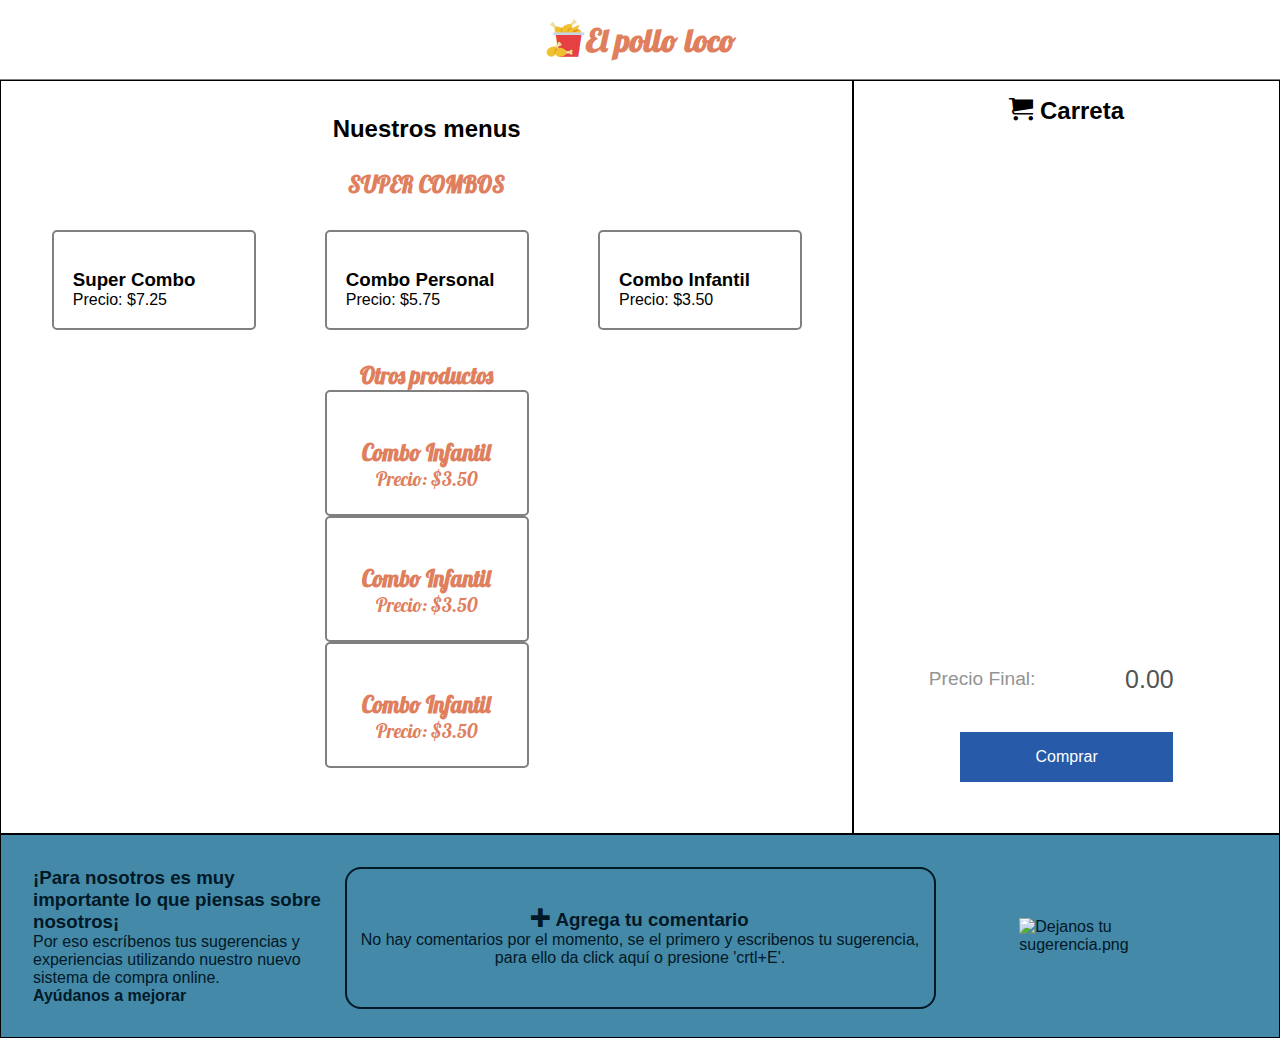
==== commit 5dcafc48: "a" ====
--- a/index.html
+++ b/index.html
@@ -8,7 +8,6 @@
     <link rel="stylesheet" href="css/iconos/style.css">
     <link rel="stylesheet" href="css/style.css">
     <link rel="stylesheet" href="css/caja-sugerencias.css">
-    <script src="js/sugerencia.js"></script>
 </head>
 <body>
     <header class="header">
@@ -69,6 +68,49 @@
                 </div>
                 <div class="h3">
                     <h3 >Otros productos</h3>
+                    <div class="antes">
+                        <input type="radio" name="combos" id="comboInfantil">
+                        <label for="comboInfantil">
+                            <div class="caja">
+                                <div class="imagen-combo">
+                                    <img src="imgs/combo-grande.png" alt="">
+                                </div>
+                                <div class="texto-combo">
+                                    <h3>Combo Infantil</h3>
+                                    <p>Precio: $3.50</p>
+                                </div>
+                            </div>
+        
+                        </label>
+                    </div> <div class="antes">
+                        <input type="radio" name="combos" id="comboInfantil">
+                        <label for="comboInfantil">
+                            <div class="caja">
+                                <div class="imagen-combo">
+                                    <img src="imgs/combo-grande.png" alt="">
+                                </div>
+                                <div class="texto-combo">
+                                    <h3>Combo Infantil</h3>
+                                    <p>Precio: $3.50</p>
+                                </div>
+                            </div>
+        
+                        </label>
+                    </div> <div class="antes">
+                        <input type="radio" name="combos" id="comboInfantil">
+                        <label for="comboInfantil">
+                            <div class="caja">
+                                <div class="imagen-combo">
+                                    <img src="imgs/combo-grande.png" alt="">
+                                </div>
+                                <div class="texto-combo">
+                                    <h3>Combo Infantil</h3>
+                                    <p>Precio: $3.50</p>
+                                </div>
+                            </div>
+        
+                        </label>
+                    </div>
                 </div>
             </div>
 
@@ -91,7 +133,7 @@
             <div>
                 <div class="precioInput">
                     <label for="txtFinal">Precio Final: </label>
-                    <input type="number" name="" id="txtFinal" value="0.0"disabled>
+                    <input type="number" name="" id="txtFinal" value="0.00" step="0.01"disabled>
                 </div>
                 <div class="btnComprar">
                     <p>Comprar</p>
--- a/css/style.css
+++ b/css/style.css
@@ -1,11 +1,15 @@
 @import url('https://fonts.googleapis.com/css2?family=Lobster&display=swap');
 :root{
     --azul : #275AA9;
+    --azul2 : #4489A8;
+    --azulFuerte : #011826;
+    --azuelSuave: #2B97E4;
     --amarillo: #FFEA04;
     --cafe1:#D3983F;
     --cafe2: #E07F5E;
     --beich: #F2D8C3;
 }
+
 *{
     padding: 0;
     margin: 0;
@@ -118,15 +122,7 @@
     height: min-content;
     padding: 1em;
 }
-#menu .comida{
-    width: 100%;
-    display: flex;
-    align-items: center;
-    
-}
-#menu .comida div{
-    padding: 1em;
-}
+
 .btnComprar, .precioInput{
     grid-row: 3/4;
     padding: 1em;
@@ -164,6 +160,28 @@
     cursor: pointer;
 }
 
+/*---------------------------------------------------------*/
+#menu .comida{
+    height: 3em;
+    padding: 5px;
+}
+
+.comida{
+    display: grid;
+    grid-template-columns: 1fr 1fr 1fr 1fr 1fr;
+    grid-area: 5px;
+}
+
+.comida:nth-child(even){
+    background-color: var(--azul2);
+}
+
+.comida:nth-child(odd){
+    background-color: var(--azuelSuave);
+}
+
+/*---------------------------------------------------------*/
+
 @media (max-width: 768px) {
     #body{
         grid-template-columns: 1fr 0.5fr;
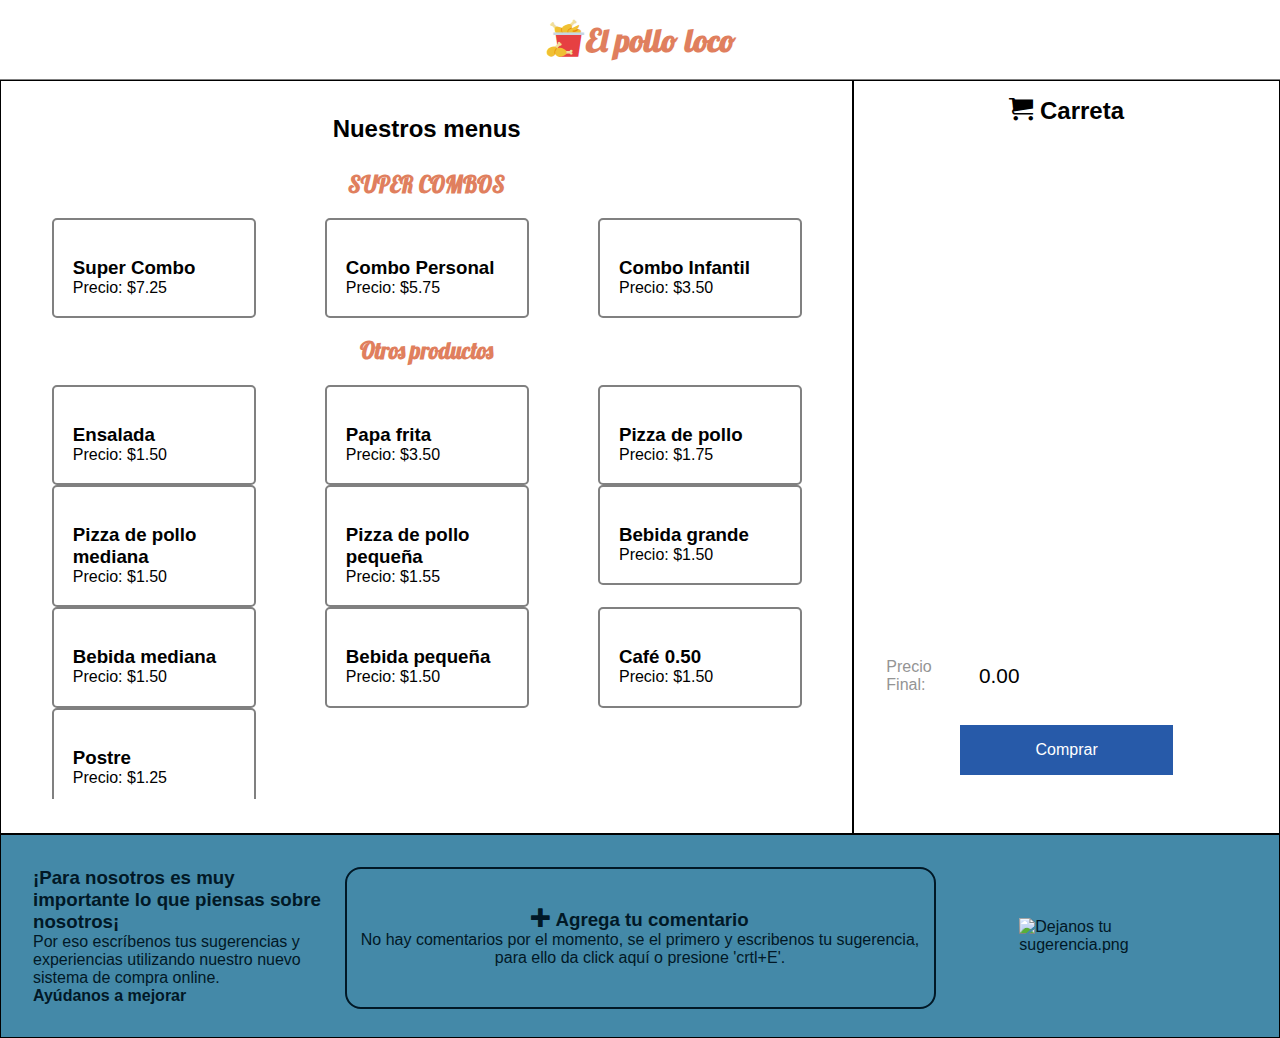
==== commit 436183b3: "Merge branch 'main' of https://github.com/DiegoSan03/Taller2-DAW-MH212532-HN212526 into main" ====
--- a/index.html
+++ b/index.html
@@ -68,49 +68,156 @@
                 </div>
                 <div class="h3">
                     <h3 >Otros productos</h3>
-                    <div class="antes">
-                        <input type="radio" name="combos" id="comboInfantil">
-                        <label for="comboInfantil">
-                            <div class="caja">
-                                <div class="imagen-combo">
-                                    <img src="imgs/combo-grande.png" alt="">
-                                </div>
-                                <div class="texto-combo">
-                                    <h3>Combo Infantil</h3>
-                                    <p>Precio: $3.50</p>
-                                </div>
-                            </div>
-        
-                        </label>
-                    </div> <div class="antes">
-                        <input type="radio" name="combos" id="comboInfantil">
-                        <label for="comboInfantil">
-                            <div class="caja">
-                                <div class="imagen-combo">
-                                    <img src="imgs/combo-grande.png" alt="">
-                                </div>
-                                <div class="texto-combo">
-                                    <h3>Combo Infantil</h3>
-                                    <p>Precio: $3.50</p>
-                                </div>
-                            </div>
-        
-                        </label>
-                    </div> <div class="antes">
-                        <input type="radio" name="combos" id="comboInfantil">
-                        <label for="comboInfantil">
-                            <div class="caja">
-                                <div class="imagen-combo">
-                                    <img src="imgs/combo-grande.png" alt="">
-                                </div>
-                                <div class="texto-combo">
-                                    <h3>Combo Infantil</h3>
-                                    <p>Precio: $3.50</p>
-                                </div>
-                            </div>
-        
-                        </label>
-                    </div>
+                </div>
+                <div class="antes">
+                    <input type="checkbox" name="otros" id="acompañante1">
+                    <label for="acompañante1">
+                        <div class="caja">
+                            <div class="imagen-combo">
+                                <img src="imgs/combo-grande.png" alt="">
+                            </div>
+                            <div class="texto-combo">
+                                <h3>Ensalada</h3>
+                                <p>Precio: $1.50</p>
+                            </div>
+                        </div>
+    
+                    </label>
+                </div>
+                <div class="antes">
+                    <input type="checkbox" name="otros" id="acompañante2">
+                    <label for="acompañante2">
+                        <div class="caja">
+                            <div class="imagen-combo">
+                                <img src="imgs/combo-grande.png" alt="">
+                            </div>
+                            <div class="texto-combo">
+                                <h3>Papa frita</h3>
+                                <p>Precio: $3.50</p>
+                            </div>
+                        </div>
+    
+                    </label>
+                </div>
+                <div class="antes">
+                    <input type="checkbox" name="otros" id="pollo1">
+                    <label for="pollo1">
+                        <div class="caja">
+                            <div class="imagen-combo">
+                                <img src="imgs/combo-grande.png" alt="">
+                            </div>
+                            <div class="texto-combo">
+                                <h3>Pizza de pollo</h3>
+                                <p>Precio: $1.75</p>
+                            </div>
+                        </div>
+    
+                    </label>
+                </div>
+                <div class="antes">
+                    <input type="checkbox" name="otros" id="pollo2">
+                    <label for="pollo2">
+                        <div class="caja">
+                            <div class="imagen-combo">
+                                <img src="imgs/combo-grande.png" alt="">
+                            </div>
+                            <div class="texto-combo">
+                                <h3>Pizza de pollo mediana</h3>
+                                <p>Precio: $1.50</p>
+                            </div>
+                        </div>
+    
+                    </label>
+                </div>
+                <div class="antes">
+                    <input type="checkbox" name="otros" id="pollo3l">
+                    <label for="pollo3">
+                        <div class="caja">
+                            <div class="imagen-combo">
+                                <img src="imgs/combo-grande.png" alt="">
+                            </div>
+                            <div class="texto-combo">
+                                <h3>Pizza de pollo pequeña</h3>
+                                <p>Precio: $1.55</p>
+                            </div>
+                        </div>
+    
+                    </label>
+                </div>
+                <div class="antes">
+                    <input type="checkbox" name="otros" id="bebida1">
+                    <label for="bebida1">
+                        <div class="caja">
+                            <div class="imagen-combo">
+                                <img src="imgs/combo-grande.png" alt="">
+                            </div>
+                            <div class="texto-combo">
+                                <h3>Bebida grande</h3>
+                                <p>Precio: $1.50</p>
+                            </div>
+                        </div>
+    
+                    </label>
+                </div>
+                <div class="antes">
+                    <input type="checkbox" name="otros" id="bebida2">
+                    <label for="bebida2">
+                        <div class="caja">
+                            <div class="imagen-combo">
+                                <img src="imgs/combo-grande.png" alt="">
+                            </div>
+                            <div class="texto-combo">
+                                <h3>Bebida mediana</h3>
+                                <p>Precio: $1.50</p>
+                            </div>
+                        </div>
+    
+                    </label>
+                </div>
+                <div class="antes">
+                    <input type="checkbox" name="otros" id="bebida3l">
+                    <label for="bebida3">
+                        <div class="caja">
+                            <div class="imagen-combo">
+                                <img src="imgs/combo-grande.png" alt="">
+                            </div>
+                            <div class="texto-combo">
+                                <h3>Bebida pequeña</h3>
+                                <p>Precio: $1.50</p>
+                            </div>
+                        </div>
+    
+                    </label>
+                </div>
+                <div class="antes">
+                    <input type="checkbox" name="otros" id="bebida4">
+                    <label for="bebida4">
+                        <div class="caja">
+                            <div class="imagen-combo">
+                                <img src="imgs/combo-grande.png" alt="">
+                            </div>
+                            <div class="texto-combo">
+                                <h3>Café 0.50</h3>
+                                <p>Precio: $1.50</p>
+                            </div>
+                        </div>
+    
+                    </label>
+                </div>
+                <div class="antes">
+                    <input type="checkbox" name="otros" id="postre">
+                    <label for="postre">
+                        <div class="caja">
+                            <div class="imagen-combo">
+                                <img src="imgs/combo-grande.png" alt="">
+                            </div>
+                            <div class="texto-combo">
+                                <h3>Postre</h3>
+                                <p>Precio: $1.25</p>
+                            </div>
+                        </div>
+    
+                    </label>
                 </div>
             </div>
 
@@ -133,7 +240,7 @@
             <div>
                 <div class="precioInput">
                     <label for="txtFinal">Precio Final: </label>
-                    <input type="number" name="" id="txtFinal" value="0.00" step="0.01"disabled>
+                    <input type="number" name="txtFinal" id="txtFinal" value="0.00" step="0.01" readonly>
                 </div>
                 <div class="btnComprar">
                     <p>Comprar</p>
--- a/css/style.css
+++ b/css/style.css
@@ -95,6 +95,9 @@
 input[type = 'radio']{
     display: none;
 }
+input[type = 'checkbox']{
+    display: none;
+}
 #carrito{
    display: grid;
    grid-template-rows: repeat(4,1fr);
@@ -133,23 +136,7 @@
     align-items: center;
     justify-content: flex-end;
 }
-.precioInput{
-    flex-direction: row;
-    justify-content: center;
-    font-size: larger;
-    width: 100%;
-    color: rgb(148, 148, 148);
-}
-.precioInput label{
-    width: 50%;
-}
-#txtFinal{
-    border: none;
-    background-color: white;
-    font-size: 1.3em;
-    width: fit-content;
-    width: 30%;
-}
+
 .btnComprar p{
     color:  white;
     background-color: #275AA9;
@@ -165,7 +152,11 @@
     height: 3em;
     padding: 5px;
 }
-
+#demas .comida{
+    display: grid;
+    grid-template-columns: 1fr;
+    grid-area: 5px;
+}
 .comida{
     display: grid;
     grid-template-columns: 1fr 1fr 1fr 1fr 1fr;
@@ -178,6 +169,24 @@
 
 .comida:nth-child(odd){
     background-color: var(--azuelSuave);
+}
+
+/*---------------------------------------------------------*/
+
+.precioInput{
+    display: grid;
+    grid-template-columns: 1fr 1fr;
+    padding: 1em;
+    gap: 1em;
+    color: rgb(148, 148, 148);
+}
+
+#txtFinal{
+    background-color: white;
+    font-size: 1.3em;
+    width: fit-content;
+    outline: none;
+    border: none;
 }
 
 /*---------------------------------------------------------*/
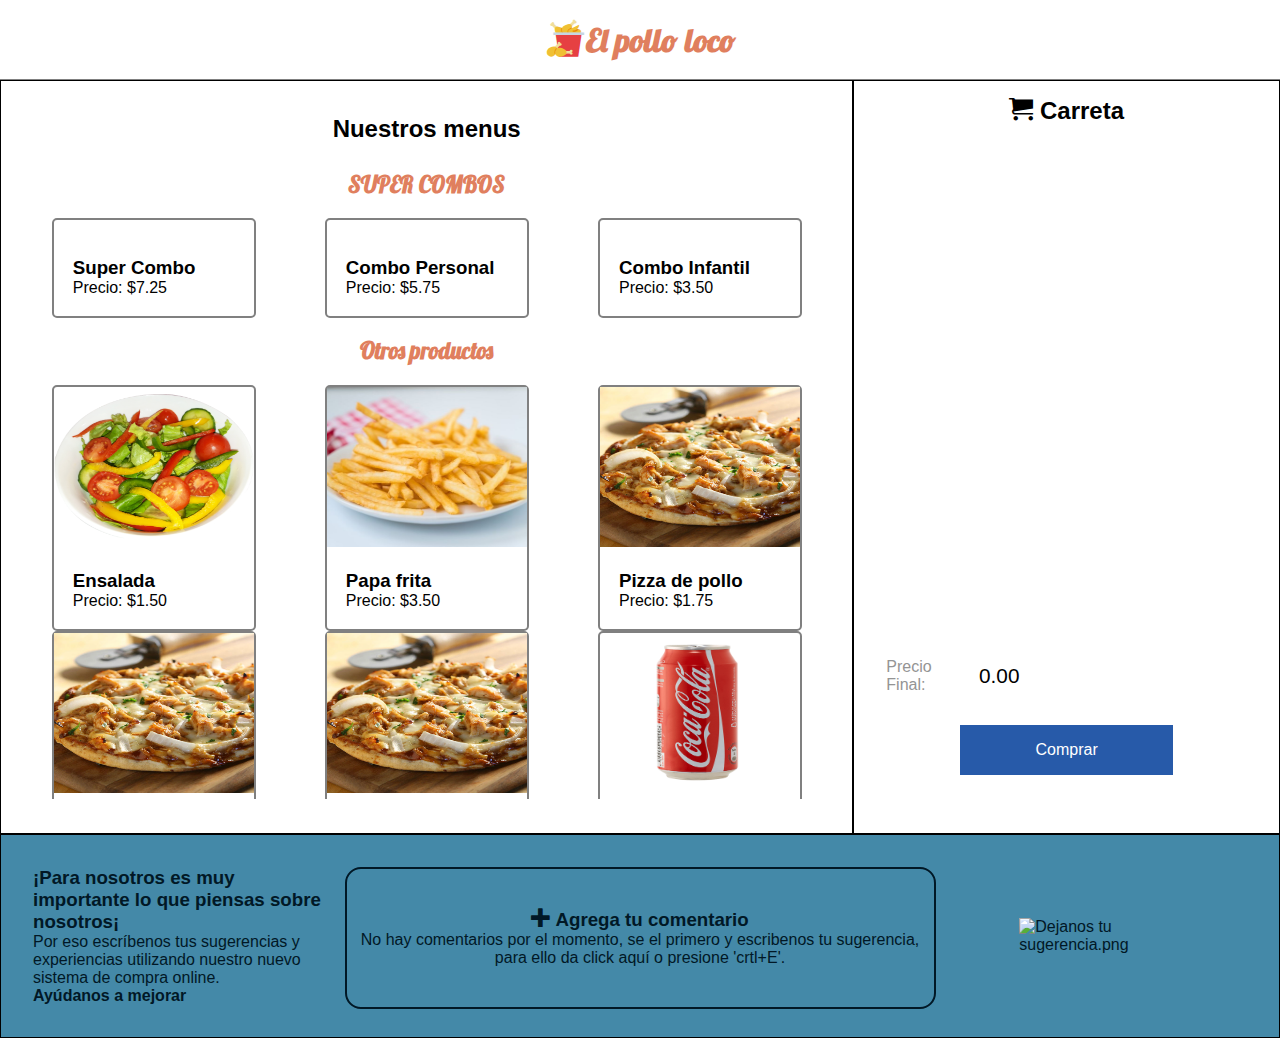
==== commit 88093c9f: "Merge branch 'main' of https://github.com/DiegoSan03/Taller2-DAW-MH212532-HN212526 into main" ====
--- a/index.html
+++ b/index.html
@@ -74,7 +74,7 @@
                     <label for="acompañante1">
                         <div class="caja">
                             <div class="imagen-combo">
-                                <img src="imgs/combo-grande.png" alt="">
+                                <img src="imgs/salad.png" alt="" class="img-full">
                             </div>
                             <div class="texto-combo">
                                 <h3>Ensalada</h3>
@@ -89,7 +89,7 @@
                     <label for="acompañante2">
                         <div class="caja">
                             <div class="imagen-combo">
-                                <img src="imgs/combo-grande.png" alt="">
+                                <img src="imgs/papas-fritas.jpg" alt="" class="img-full">
                             </div>
                             <div class="texto-combo">
                                 <h3>Papa frita</h3>
@@ -104,7 +104,7 @@
                     <label for="pollo1">
                         <div class="caja">
                             <div class="imagen-combo">
-                                <img src="imgs/combo-grande.png" alt="">
+                                <img src="imgs/pizza-pollo.jpg" alt="" class="img-full">
                             </div>
                             <div class="texto-combo">
                                 <h3>Pizza de pollo</h3>
@@ -119,7 +119,7 @@
                     <label for="pollo2">
                         <div class="caja">
                             <div class="imagen-combo">
-                                <img src="imgs/combo-grande.png" alt="">
+                                <img src="imgs/pizza-pollo.jpg" alt="" class="img-full">
                             </div>
                             <div class="texto-combo">
                                 <h3>Pizza de pollo mediana</h3>
@@ -130,11 +130,11 @@
                     </label>
                 </div>
                 <div class="antes">
-                    <input type="checkbox" name="otros" id="pollo3l">
+                    <input type="checkbox" name="otros" id="pollo3">
                     <label for="pollo3">
                         <div class="caja">
                             <div class="imagen-combo">
-                                <img src="imgs/combo-grande.png" alt="">
+                                <img src="imgs/pizza-pollo.jpg" alt="" class="img-full">
                             </div>
                             <div class="texto-combo">
                                 <h3>Pizza de pollo pequeña</h3>
@@ -149,7 +149,7 @@
                     <label for="bebida1">
                         <div class="caja">
                             <div class="imagen-combo">
-                                <img src="imgs/combo-grande.png" alt="">
+                                <img src="imgs/soda.png" alt="" class="img-full">
                             </div>
                             <div class="texto-combo">
                                 <h3>Bebida grande</h3>
@@ -164,7 +164,7 @@
                     <label for="bebida2">
                         <div class="caja">
                             <div class="imagen-combo">
-                                <img src="imgs/combo-grande.png" alt="">
+                                <img src="imgs/soda.png" alt="" class="img-full">
                             </div>
                             <div class="texto-combo">
                                 <h3>Bebida mediana</h3>
@@ -175,11 +175,11 @@
                     </label>
                 </div>
                 <div class="antes">
-                    <input type="checkbox" name="otros" id="bebida3l">
+                    <input type="checkbox" name="otros" id="bebida3">
                     <label for="bebida3">
                         <div class="caja">
                             <div class="imagen-combo">
-                                <img src="imgs/combo-grande.png" alt="">
+                                <img src="imgs/soda.png" alt="" >
                             </div>
                             <div class="texto-combo">
                                 <h3>Bebida pequeña</h3>
@@ -194,7 +194,7 @@
                     <label for="bebida4">
                         <div class="caja">
                             <div class="imagen-combo">
-                                <img src="imgs/combo-grande.png" alt="">
+                                <img src="imgs/cafe.jfif" alt="" class="img-full">
                             </div>
                             <div class="texto-combo">
                                 <h3>Café 0.50</h3>
@@ -209,7 +209,7 @@
                     <label for="postre">
                         <div class="caja">
                             <div class="imagen-combo">
-                                <img src="imgs/combo-grande.png" alt="">
+                                <img src="imgs/postre.jpg" alt="" class="img-full">
                             </div>
                             <div class="texto-combo">
                                 <h3>Postre</h3>
--- a/css/style.css
+++ b/css/style.css
@@ -189,6 +189,11 @@
     border: none;
 }
 
+.img-full{
+    height: 10em;
+    max-height: 10em;
+}
+
 /*---------------------------------------------------------*/
 
 @media (max-width: 768px) {
